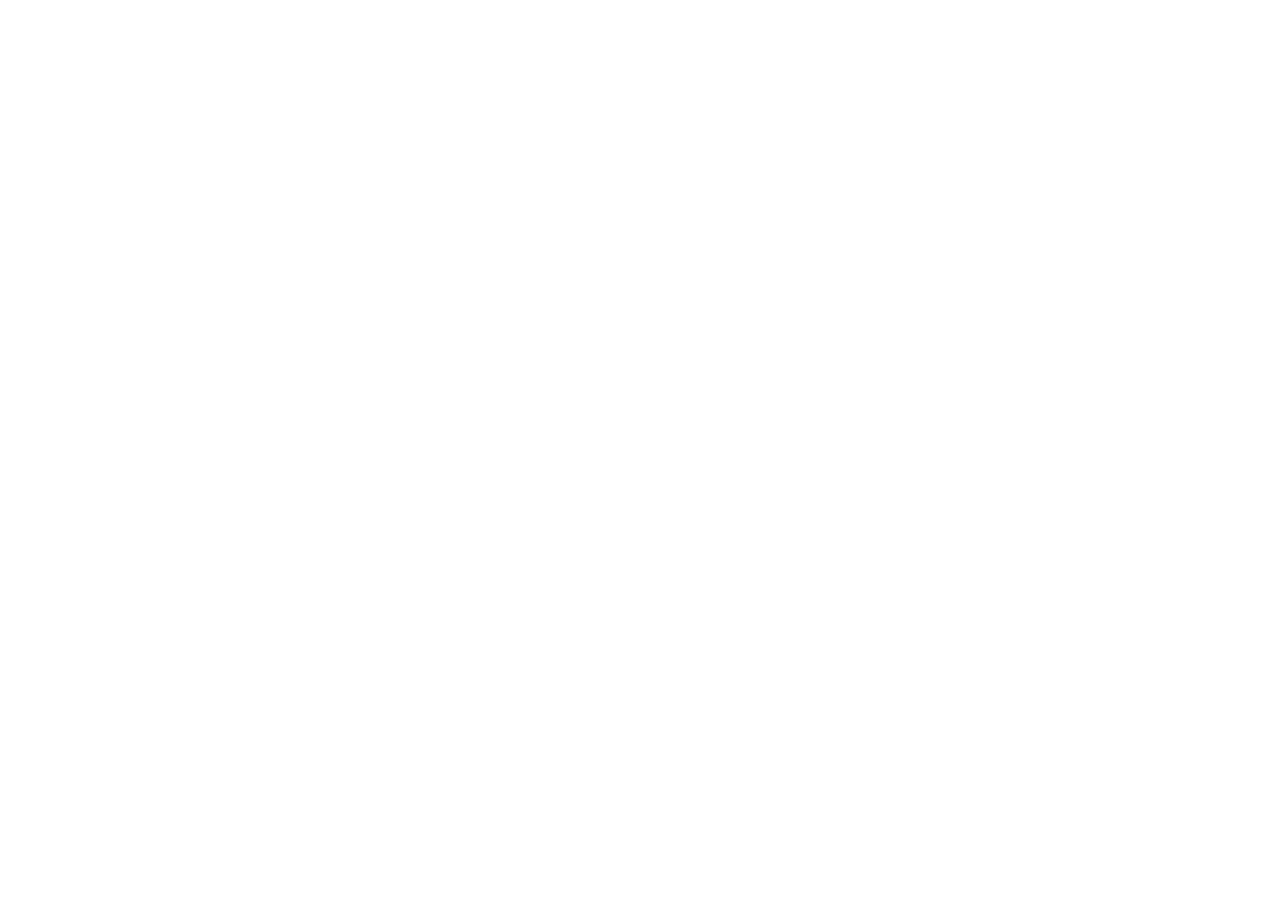
==== 03-lection1/01-button/index.html @ da5fa06b "Added task Кнопка" ====
<!DOCTYPE html>
<!-- Страница с кнопкой -->
<html lang="ru">
    <head>
        <link rel="stylesheet" href="../../assets/css/main.css">
        <link rel="stylesheet" href="./button.css">
    </head>
    <body>

    </body>
</html>
---- assets/css/main.css ----
@import '../fonts/fonts.css';

:root {
    --white: #ffffff;
    --black: #212429;
    --pink: #F784AD;
    --purple: #7048E8;
    --blue: #374FC7;
    --red: #F03D3E;
    --grey-1: #F8F9FA;
    --grey-2: #DDE2E5;
    --grey-3: #ACB5BD;
    --grey-4: #495057;

    --error: var(--red);
    --success: var(--blue);

    --primary: var(--blue);
    --secondary: var(--purple);
}

* {
    font-family: 'Roboto', sans-serif;
}
---- 03-lection1/01-button/button.css ----
/* Стилизация кнопки */
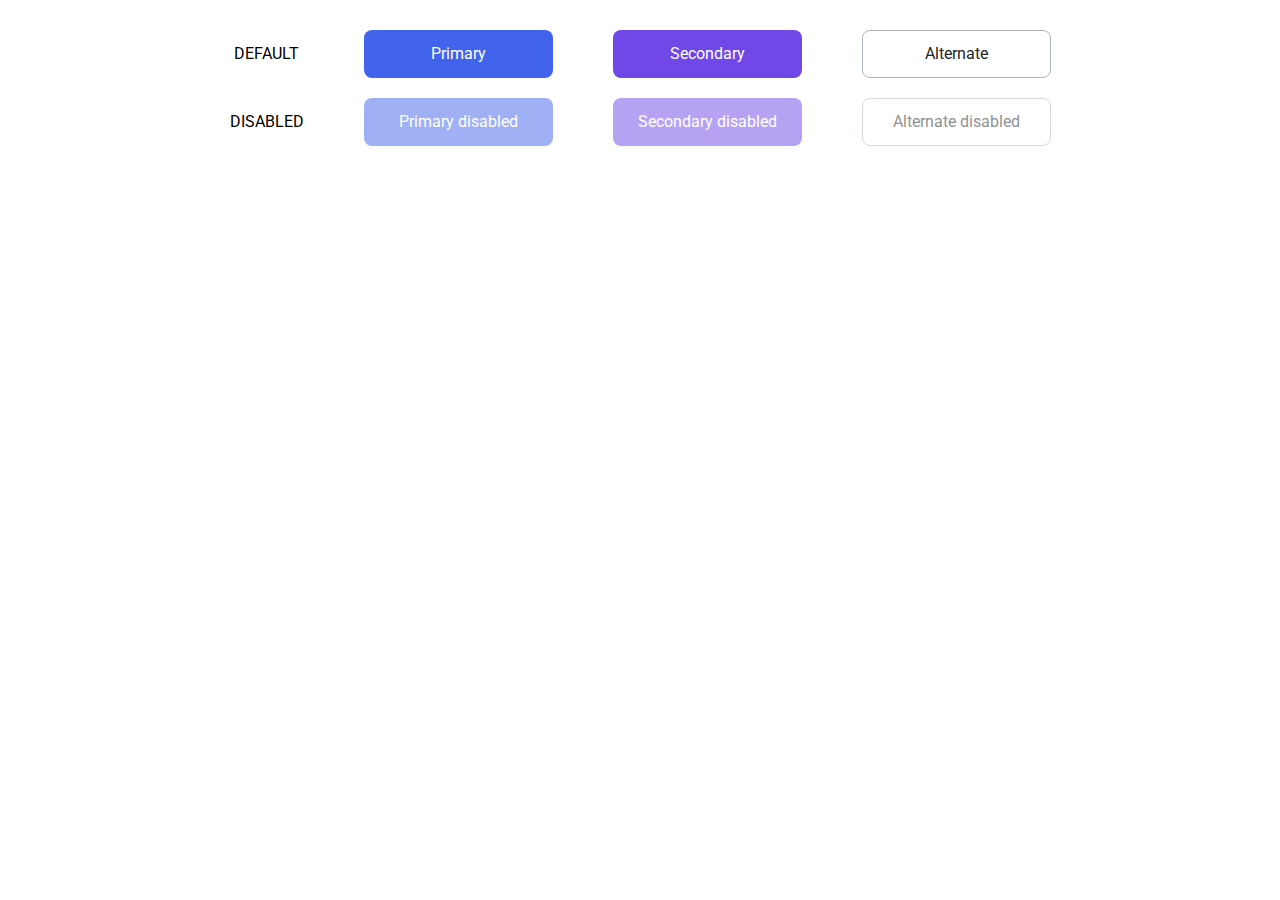
==== commit 8420999d: "Styles for button components" ====
--- a/03-lection1/01-button/index.html
+++ b/03-lection1/01-button/index.html
@@ -1,11 +1,47 @@
 <!DOCTYPE html>
-<!-- Страница с кнопкой -->
 <html lang="ru">
-    <head>
-        <link rel="stylesheet" href="../../assets/css/main.css">
-        <link rel="stylesheet" href="./button.css">
-    </head>
-    <body>
+<head>
+    <link rel="stylesheet" href="../../assets/css/normalize.css">
+    <link rel="stylesheet" href="../../assets/css/main.css">
+    <link rel="stylesheet" href="./button.css">
+    <link rel="stylesheet" href="./components/button-page/button-page.css">
+</head>
+<body>
+<div class="button-page">
+    <div class="button-page__row">
+        <div class="button-page__item">
+            DEFAULT
+        </div>
+        <div class="button-page__item">
+            DISABLED
+        </div>
+    </div>
+    <div class="button-page__row">
+        <div class="button-page__item">
+            <button class="button button-primary">Primary</button>
+        </div>
+        <div class="button-page__item">
+            <button class="button button-primary" disabled>Primary disabled</button>
+        </div>
+    </div>
 
-    </body>
+    <div class="button-page__row">
+        <div class="button-page__item">
+            <button class="button button-secondary">Secondary</button>
+        </div>
+        <div class="button-page__item">
+            <button class="button button-secondary" disabled>Secondary disabled</button>
+        </div>
+    </div>
+
+    <div class="button-page__row">
+        <div class="button-page__item">
+            <button class="button button-alternate">Alternate</button>
+        </div>
+        <div class="button-page__item">
+            <button class="button button-alternate" disabled>Alternate disabled</button>
+        </div>
+    </div>
+</div>
+</body>
 </html>
--- a/assets/css/main.css
+++ b/assets/css/main.css
@@ -5,7 +5,9 @@
     --black: #212429;
     --pink: #F784AD;
     --purple: #7048E8;
-    --blue: #374FC7;
+    --dark-purple: #5028C6;
+    --blue: #4263EB;
+    --dark-blue: #2342C0;
     --red: #F03D3E;
     --grey-1: #F8F9FA;
     --grey-2: #DDE2E5;
--- a/03-lection1/01-button/button.css
+++ b/03-lection1/01-button/button.css
@@ -1 +1,77 @@
-/* Стилизация кнопки */
+.button {
+    background: none;
+    color: inherit;
+    border: none;
+    padding: 0;
+    font: inherit;
+    cursor: pointer;
+    outline: inherit;
+
+    border-radius: 8px;
+    height: 48px;
+    min-width: 189px;
+    font-size: 16px;
+}
+
+.button-primary {
+    background-color: var(--blue);
+    border-color: var(--blue);
+    color: var(--white);
+}
+
+.button-primary:hover {
+    background-color: var(--dark-blue);
+    border-color: var(--dark-blue);
+}
+
+.button-primary:disabled {
+    opacity: 0.5;
+}
+
+.button-primary:disabled:hover {
+    cursor: not-allowed;
+    background-color: var(--blue);
+    border-color: var(--blue);
+}
+
+.button-secondary {
+    background-color: var(--purple);
+    border-color: var(--purple);
+    color: var(--white);
+}
+
+.button-secondary:hover {
+    background-color: var(--dark-purple);
+    border-color: var(--dark-purple);
+}
+
+.button-secondary:disabled {
+    opacity: 0.5;
+}
+
+.button-secondary:disabled:hover {
+    cursor: not-allowed;
+    background-color: var(--purple);
+    border-color: var(--purple);
+}
+
+.button-alternate {
+    border: 1px solid;
+    background-color: var(--white);
+    border-color: var(--grey-3);
+    color: var(--black);
+}
+
+.button-alternate:hover {
+    border-color: var(--black);
+}
+
+.button-alternate:disabled {
+    opacity: 0.5;
+}
+
+.button-alternate:disabled:hover {
+    cursor: not-allowed;
+    background-color: var(--white);
+    border-color: var(--grey-3);
+}
--- a/03-lection1/01-button/components/button-page/button-page.css
+++ b/03-lection1/01-button/components/button-page/button-page.css
@@ -0,0 +1,17 @@
+.button-page {
+    display: flex;
+    flex-direction: row;
+    justify-content: center;
+}
+
+.button-page__row {
+    margin: 20px;
+    display: flex;
+    flex-direction: column;
+    align-items: center;
+    justify-content: space-around;
+}
+
+.button-page__item {
+    margin: 10px;
+}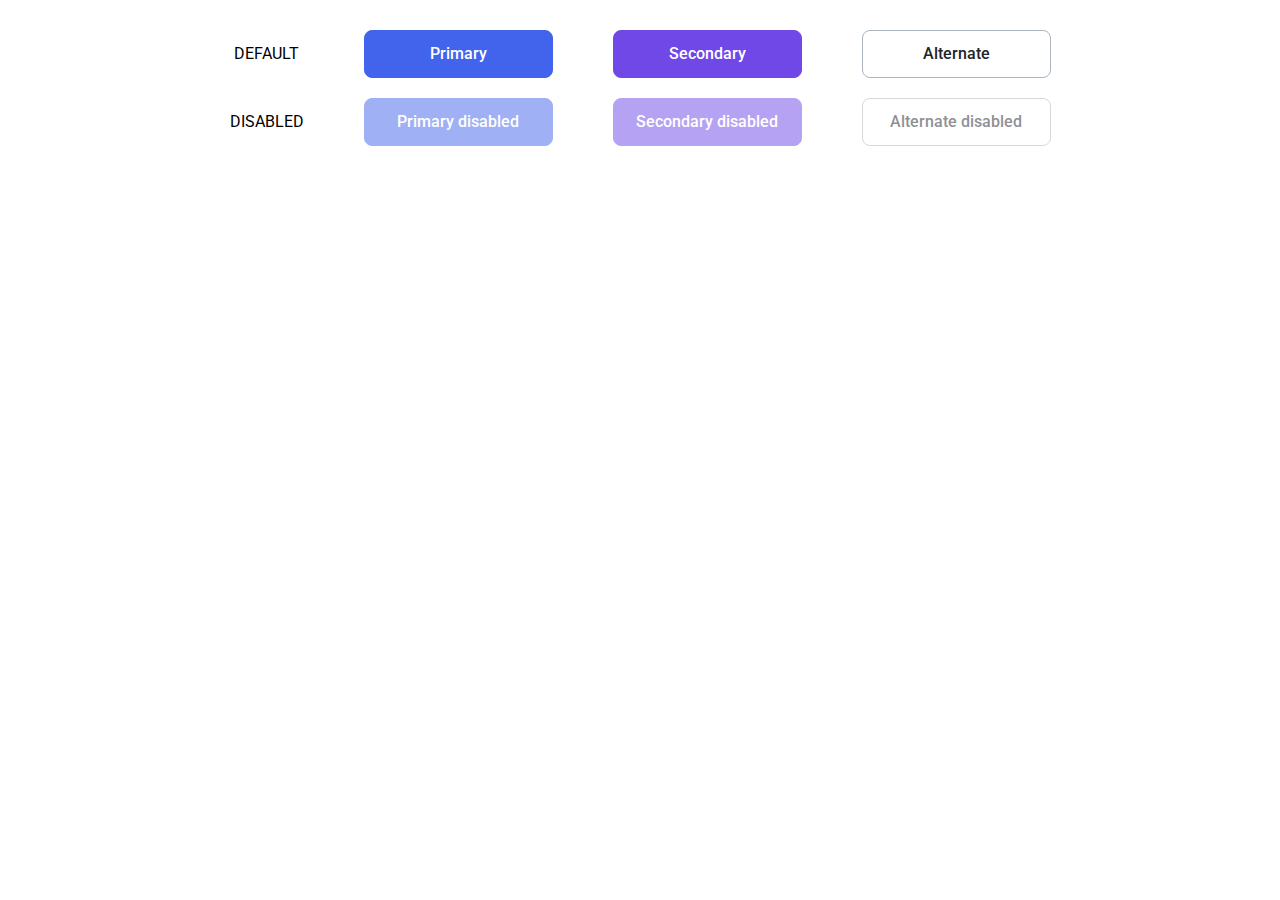
==== commit f4f52df2: "Styles for button components" ====
--- a/03-lection1/01-button/index.html
+++ b/03-lection1/01-button/index.html
@@ -18,28 +18,28 @@
     </div>
     <div class="button-page__row">
         <div class="button-page__item">
-            <button class="button button-primary">Primary</button>
+            <button class="button button__primary">Primary</button>
         </div>
         <div class="button-page__item">
-            <button class="button button-primary" disabled>Primary disabled</button>
+            <button class="button button__primary" disabled>Primary disabled</button>
         </div>
     </div>
 
     <div class="button-page__row">
         <div class="button-page__item">
-            <button class="button button-secondary">Secondary</button>
+            <button class="button button__secondary">Secondary</button>
         </div>
         <div class="button-page__item">
-            <button class="button button-secondary" disabled>Secondary disabled</button>
+            <button class="button button__secondary" disabled>Secondary disabled</button>
         </div>
     </div>
 
     <div class="button-page__row">
         <div class="button-page__item">
-            <button class="button button-alternate">Alternate</button>
+            <button class="button button__alternate">Alternate</button>
         </div>
         <div class="button-page__item">
-            <button class="button button-alternate" disabled>Alternate disabled</button>
+            <button class="button button__alternate" disabled>Alternate disabled</button>
         </div>
     </div>
 </div>
--- a/03-lection1/01-button/button.css
+++ b/03-lection1/01-button/button.css
@@ -1,77 +1,63 @@
 .button {
     background: none;
-    color: inherit;
+    color: var(--white);
     border: none;
-    padding: 0;
-    font: inherit;
+    font-family: Roboto, serif;
+    font-weight: 500;
+    font-size: 16px;
     cursor: pointer;
-    outline: inherit;
-
+    outline: 0;
     border-radius: 8px;
-    height: 48px;
+    padding: 14px 15px;
     min-width: 189px;
-    font-size: 16px;
+    text-align: center;
+    line-height: 18px;
 }
 
-.button-primary {
+/* Primary button styles */
+.button__primary {
+    border: 1px solid var(--blue);
     background-color: var(--blue);
-    border-color: var(--blue);
-    color: var(--white);
 }
 
-.button-primary:hover {
+.button__primary:hover {
     background-color: var(--dark-blue);
     border-color: var(--dark-blue);
 }
 
-.button-primary:disabled {
+.button__primary:disabled {
     opacity: 0.5;
+    pointer-events: none
 }
 
-.button-primary:disabled:hover {
-    cursor: not-allowed;
-    background-color: var(--blue);
-    border-color: var(--blue);
+/* Secondary button styles */
+.button__secondary {
+    border: 1px solid var(--purple);
+    background-color: var(--purple);
 }
 
-.button-secondary {
-    background-color: var(--purple);
-    border-color: var(--purple);
-    color: var(--white);
-}
-
-.button-secondary:hover {
+.button__secondary:hover {
     background-color: var(--dark-purple);
     border-color: var(--dark-purple);
 }
 
-.button-secondary:disabled {
+.button__secondary:disabled {
     opacity: 0.5;
+    pointer-events: none
 }
 
-.button-secondary:disabled:hover {
-    cursor: not-allowed;
-    background-color: var(--purple);
-    border-color: var(--purple);
-}
-
-.button-alternate {
-    border: 1px solid;
+/* Alternate button styles */
+.button__alternate {
+    border: 1px solid var(--grey-3);
     background-color: var(--white);
-    border-color: var(--grey-3);
     color: var(--black);
 }
 
-.button-alternate:hover {
+.button__alternate:hover {
     border-color: var(--black);
 }
 
-.button-alternate:disabled {
+.button__alternate:disabled {
     opacity: 0.5;
-}
-
-.button-alternate:disabled:hover {
-    cursor: not-allowed;
-    background-color: var(--white);
-    border-color: var(--grey-3);
-}
+    pointer-events: none
+}